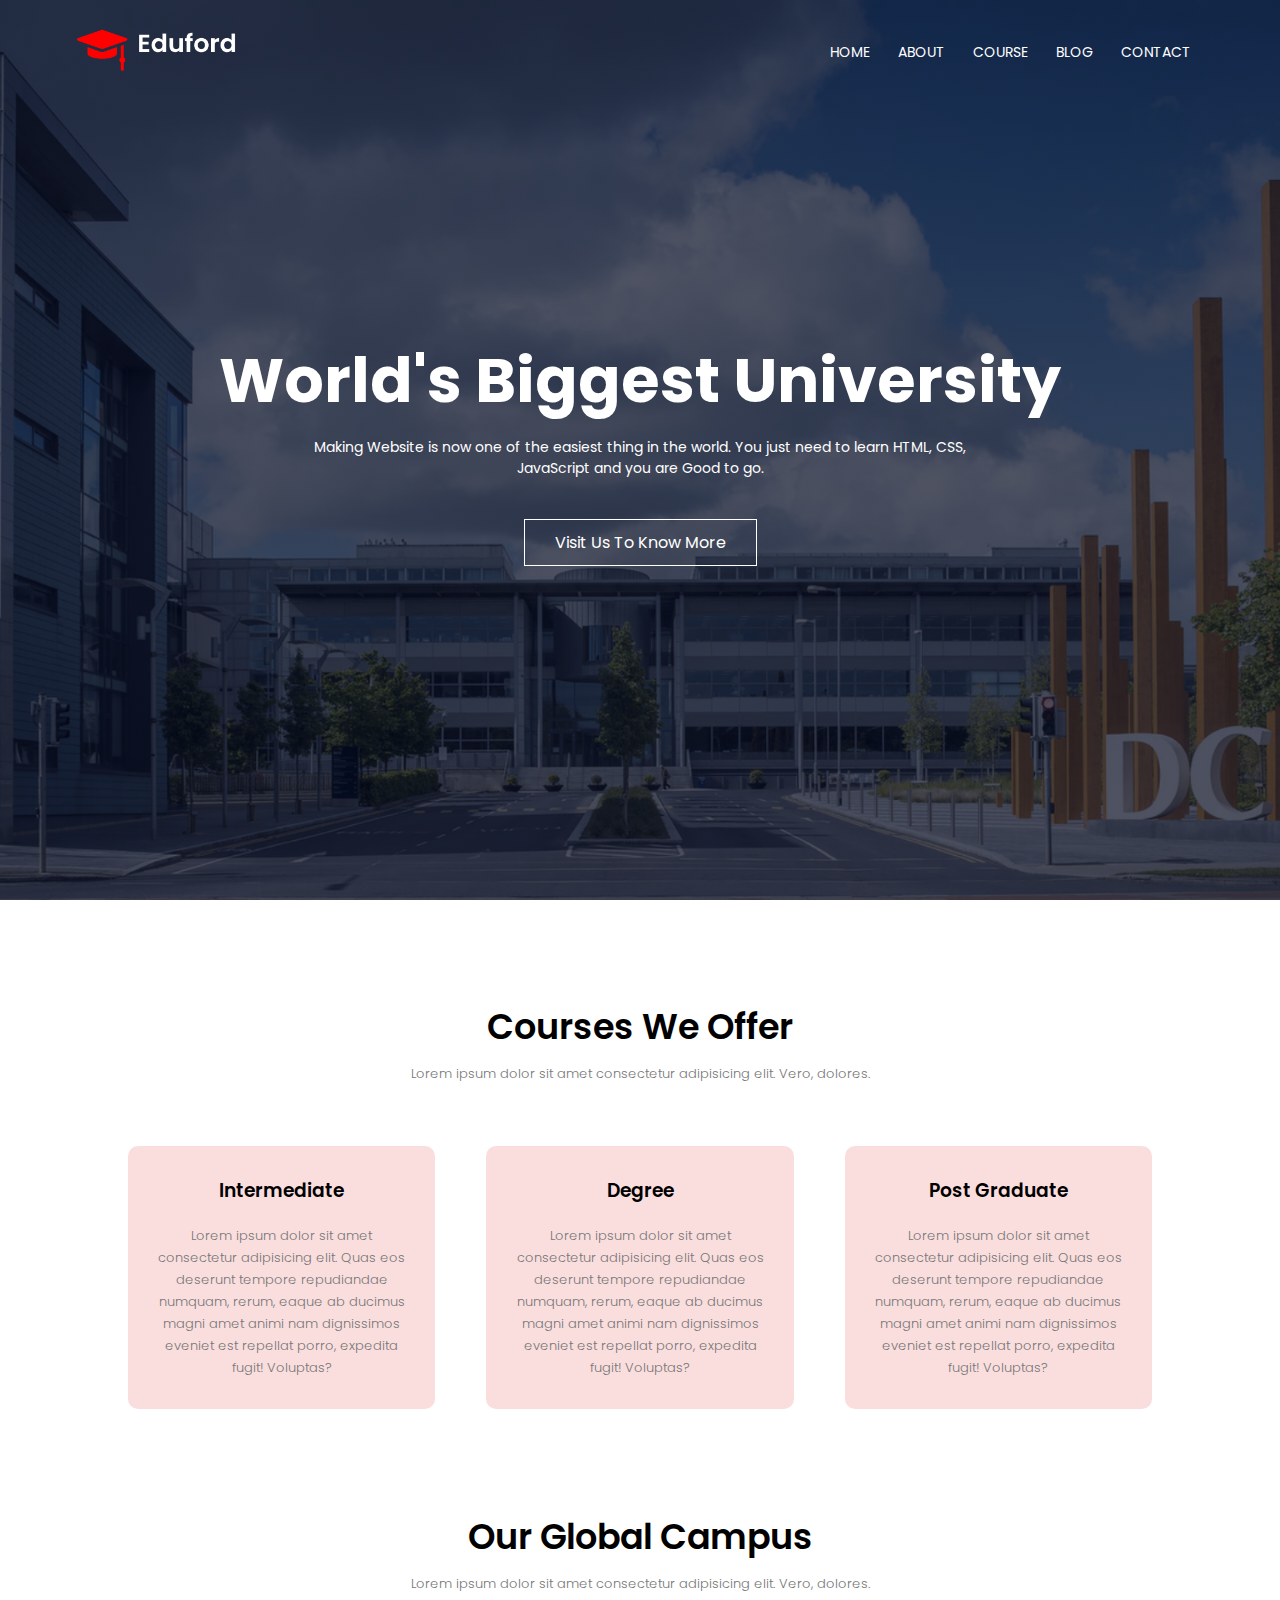
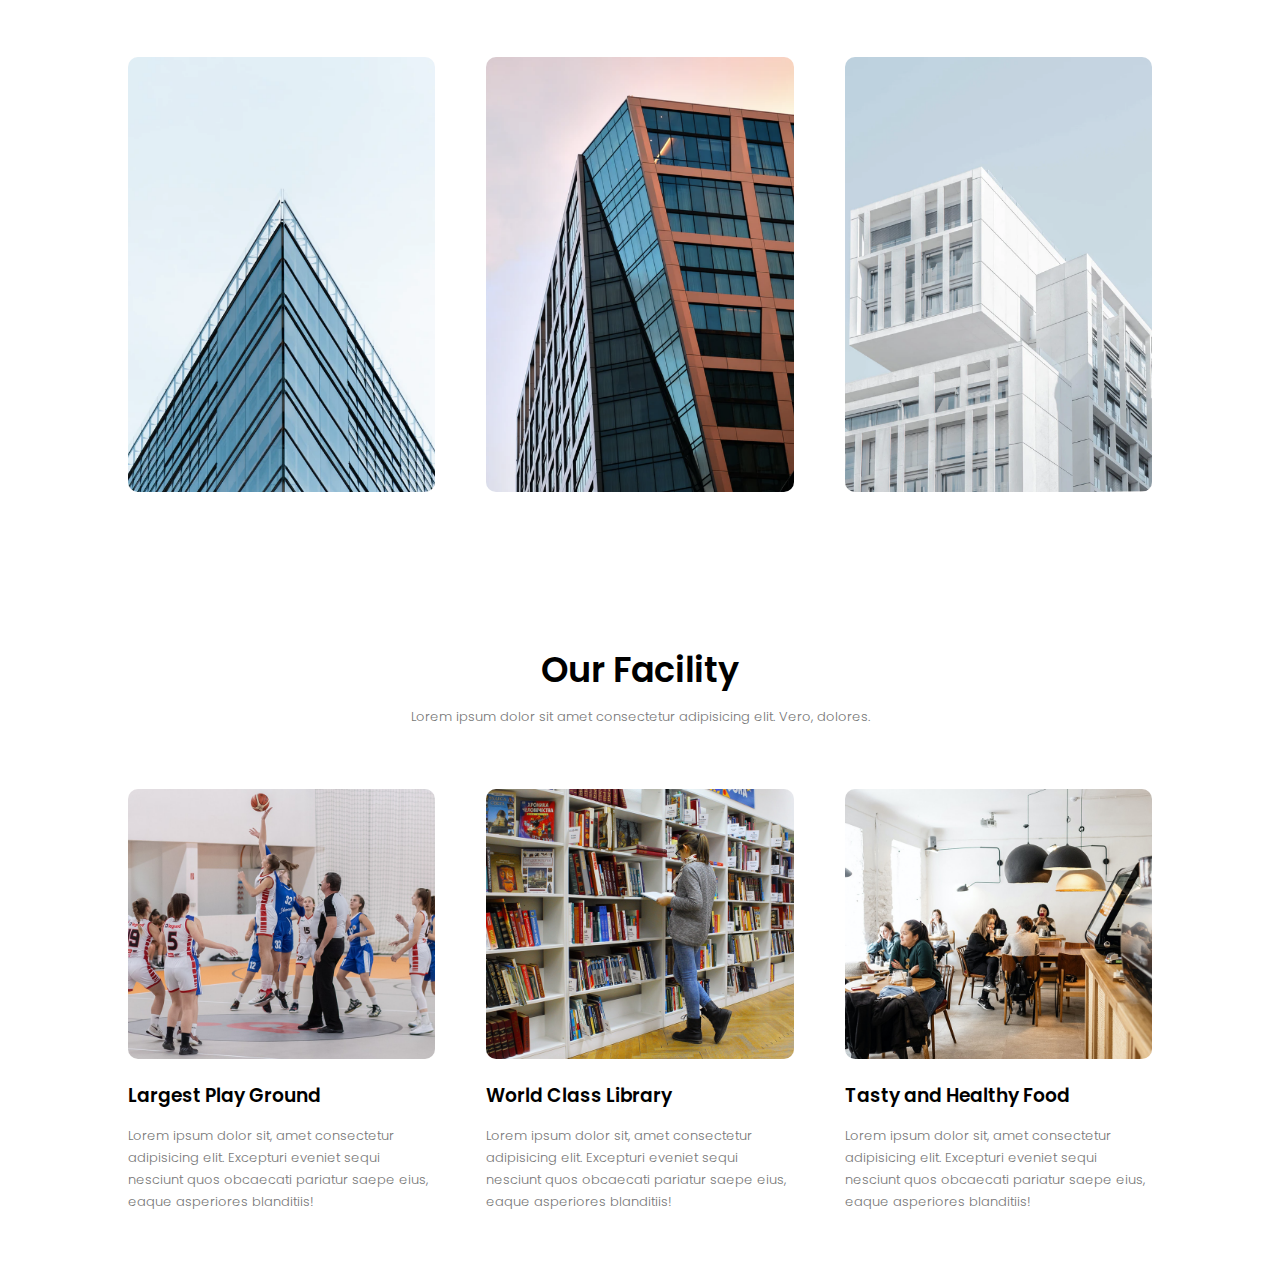
==== index.html @ aa2df1f3 "uni" ====
<!DOCTYPE html>
<html lang="en">

<head>
    <meta charset="UTF-8">
    <meta http-equiv="X-UA-Compatible" content="IE=edge">
    <meta name="viewport" content="width=device-width, initial-scale=1.0">
    <link rel="stylesheet" href="stylee.css">
    <link rel="preconnect" href="https://fonts.gstatic.com">
    <link href="https://fonts.googleapis.com/css2?family=Poppins:wght@100;300;400;600;700&display=swap"
        rel="stylesheet">
    <link rel="stylesheet" href="https://stackpath.bootstrapcdn.com/font-awesome/4.7.0/css/font-awesome.min.css">
    <title>University Website</title>
</head>

<body>
    <section class="header">
        <nav>
            <a href="index.html"><img src="img/logo.png"></a>
            <div class="nav-links" id="navLinks">
                <i class="fa fa-times" onclick="hideMenu()"></i>
                <ul>
                    <li><a href="">HOME</a></li>
                    <li><a href="">ABOUT</a></li>
                    <li><a href="">COURSE</a></li>
                    <li><a href="">BLOG</a></li>
                    <li><a href="">CONTACT</a></li>
                </ul>
            </div>
            <i class="fa fa-bars" onclick="showMenu()"></i>
        </nav>
        <div class="text-box">
            <h1>World's Biggest University</h1>
            <p>Making Website is now one of the easiest thing in the world. You just need to learn HTML, CSS, <br>
                JavaScript and you are Good to go.</p>
            <a href="" class="hero-btn">Visit Us To Know More</a>
        </div>
    </section>



    <!-- ---------------Courses------------- -->
    <section class="course">
        <h1>Courses We Offer</h1>
        <p>Lorem ipsum dolor sit amet consectetur adipisicing elit. Vero, dolores.</p>

        <div class="row">
            <div class="course-col">
                <h3>Intermediate</h3>
                <p>Lorem ipsum dolor sit amet consectetur adipisicing elit. Quas eos deserunt tempore repudiandae
                    numquam, rerum, eaque ab ducimus magni amet animi nam dignissimos eveniet est repellat porro,
                    expedita fugit! Voluptas?</p>
            </div>
            <div class="course-col">
                <h3>Degree</h3>
                <p>Lorem ipsum dolor sit amet consectetur adipisicing elit. Quas eos deserunt tempore repudiandae
                    numquam, rerum, eaque ab ducimus magni amet animi nam dignissimos eveniet est repellat porro,
                    expedita fugit! Voluptas?</p>
            </div>
            <div class="course-col">
                <h3>Post Graduate</h3>
                <p>Lorem ipsum dolor sit amet consectetur adipisicing elit. Quas eos deserunt tempore repudiandae
                    numquam, rerum, eaque ab ducimus magni amet animi nam dignissimos eveniet est repellat porro,
                    expedita fugit! Voluptas?</p>
            </div>
        </div>
    </section>




    <!-- ----------Campus-------- -->
    <section class="campus">
        <h1>Our Global Campus</h1>
        <p>Lorem ipsum dolor sit amet consectetur adipisicing elit. Vero, dolores.</p>

        <div class="row">
            <div class="campus-col">
                <img src="img/london.png">
                <div class="layer">
                    <h3>LONDON</h3>
                </div>
            </div>
            <div class="campus-col">
                <img src="img/newyork.png">
                <div class="layer">
                    <h3>NEW YORK</h3>
                </div>
            </div>
            <div class="campus-col">
                <img src="img/washington.png">
                <div class="layer">
                    <h3>WASHINGTON</h3>
                </div>
            </div>
        </div>
    </section>



    <!-- -----------Facilities--------- -->
    <section class="facility">
        <h1>Our Facility</h1>
        <p>Lorem ipsum dolor sit amet consectetur adipisicing elit. Vero, dolores.</p>

        <div class="row">
            <div class="facility-col">
                <img src="img/basketball.png">
                <h3>Largest Play Ground</h3>
                <p>Lorem ipsum dolor sit, amet consectetur adipisicing elit. Excepturi eveniet sequi nesciunt quos
                    obcaecati pariatur saepe eius, eaque asperiores blanditiis!</p>
            </div>
            <div class="facility-col">
                <img src="img/library.png">
                <h3>World Class Library</h3>
                <p>Lorem ipsum dolor sit, amet consectetur adipisicing elit. Excepturi eveniet sequi nesciunt quos
                    obcaecati pariatur saepe eius, eaque asperiores blanditiis!</p>
            </div>
            <div class="facility-col">
                <img src="img/cafeteria.png">
                <h3>Tasty and Healthy Food</h3>
                <p>Lorem ipsum dolor sit, amet consectetur adipisicing elit. Excepturi eveniet sequi nesciunt quos
                    obcaecati pariatur saepe eius, eaque asperiores blanditiis!</p>
            </div>
        </div>
    </section>


    <!-- -----------------JavaScript for toggle menu---------------- -->
    <script>
        var navLinks = document.getElementById("navLinks")
        function showMenu() {
            navLinks.style.right = "0"
        }
        function hideMenu() {
            navLinks.style.right = "-200px"
        }
    </script>

</body>

</html>
---- stylee.css ----
*{
    padding: 0;
    margin: 0;
    font-family: 'Poppins', sans-serif;
}
.header{
    width: 100%;
    min-height: 100vh;
    background-image: linear-gradient(rgba(4,9,30,0.7),rgba(4,9,30,0.7)),url('img/banner.png');
    background-position: center;
    background-size: cover;
    position: relative;
}
nav{
    display: flex;
    padding: 2% 6%;
    justify-content: space-between;
    align-items: center;
}
nav img{
    width: 160px;
}
.nav-links{
    flex: 1;
    text-align: right;
}
.nav-links ul li{
    list-style: none;
    display: inline-block;
    padding: 8px 12px;
    position: relative;
}
.nav-links ul li a{
    color: white;
    text-decoration: none;
    font-size: 14px;
}
.nav-links ul li::after{
    content: '';
    width: 0;
    height: 2px;
    background: red;
    display: block;
    margin: auto;
    transition: 0.5s;
}
.nav-links ul li:hover::after{
    width: 100%;
}
.text-box{
    width: 90%;
    color:white;
    position: absolute;
    top: 50%;
    left: 50%;
    transform: translate(-50%,-50%);
    text-align: center;
}
.text-box h1{
    font-size: 62px;
}
.text-box p{
    margin: 10px 0 40px;
    font-size: 14px;
    color: white;
}
.hero-btn{
    display: inline-block;
    color: white;
    text-decoration: none;
    border: 1px solid white;
    background: transparent;
    padding: 10px 30px;
    position: relative;
    cursor: pointer;
}
.hero-btn:hover{
    border:  1px solid red;
    background-color: red;
    transition: 0.5s;
}
nav .fa{
    display: none;
}

@media(max-width:700px){
    .text-box h1{
        font-size: 20px;
    }
    .nav-links ul li{
        display: block
    }
    .nav-links{
        position: absolute;
        background:red;
        height: 100vh;
        width: 200px;
        top: 0;
        right: -200px;
        text-align: left;
        z-index: 2;
        transition: 1s;
    }
    nav .fa{
        display: block;
        color: white;
        margin: 10px;
        font-size: 22px;
        cursor: pointer;
    }
    .nav-links ul{
        padding: 25px;
    }
}



/* ---------Courses-------- */
.course{
    width: 80%;
    margin: auto;
    text-align: center;
    padding-top: 100px;
}
.course h1{
    font-size: 35px;
    font-weight: 600;
}
.course p{
    color: #777;
    font-size: 13px;
    font-weight: 300;
    line-height: 22px;
    padding:10px;
}
.row{
    margin-top: 5%;
    display: flex;
    justify-content: space-between;
}
.course-col{
    flex-basis: 30%;
    background: rgb(250, 222, 222);
    border-radius: 10px;
    margin-bottom: 5%;
    padding: 20px 12px;
    box-sizing: border-box;
    transition: 0.5s;
}
h3{
    text-align: center;
    font-weight: 600;
    margin:10px 0;
}
.course-col:hover{
    box-shadow: 0 0 20px 0 rgba(0,0,0,0.5);
}
@media(max-width:700px){
    .row{
        flex-direction: column;
    }
}



/* ----------Campus------- */
.campus{
    width: 80%;
    text-align: center;
    margin: auto;
    padding-top: 50px;
}
.campus h1{
    font-size: 35px;
    font-weight: 600;
}
.campus p{
    color: #777;
    font-size: 13px;
    font-weight: 300;
    line-height: 22px;
    padding:10px;
}
.campus-col{
    flex-basis: 30%;
    border-radius: 10px;
    margin-bottom: 5%;
    position: relative;
    overflow: hidden;
}
.campus-col img{
    width: 100%;
    display: block;
}
.layer{
    background: transparent;
    height: 100%;
    width: 100%; 
    top:0;
    left: 0;
    position: absolute;
    transition: 0.5s;
}
.layer:hover{
    background: rgba(250, 143, 143, 0.7);
}
.layer h3{
    width: 100%;
    font-weight: 500;
    color: white;
    font-size: 25px;
    bottom: 0;
    left: 0;
    transition: translateX(-50%);
    position: absolute;
    opacity: 0;
    transition: 0.5s;
}
.layer:hover h3{
    bottom: 49%;
    opacity: 1;
}

/* ----------Facility---------- */
.facility{
    width: 80%;
    margin:auto;
    text-align: center;
    padding-top: 100px;
}
.facility h1{
    font-size: 35px;
    font-weight: 600;
}
.facility p{
    color: #777;
    font-size: 13px;
    font-weight: 300;
    line-height: 22px;
    padding:10px;
}
.facility-col{
    flex-basis: 30%;
    border-radius: 10px;
    margin-bottom: 5%;
    text-align: left;
}
.facility img{
    width: 100%;
    border-radius: 10px;
}
.facility-col h3{
    margin-top: 15px;
    margin-bottom: 15px;
    text-align: left;
}
.facility-col p{
    padding: 0;
}
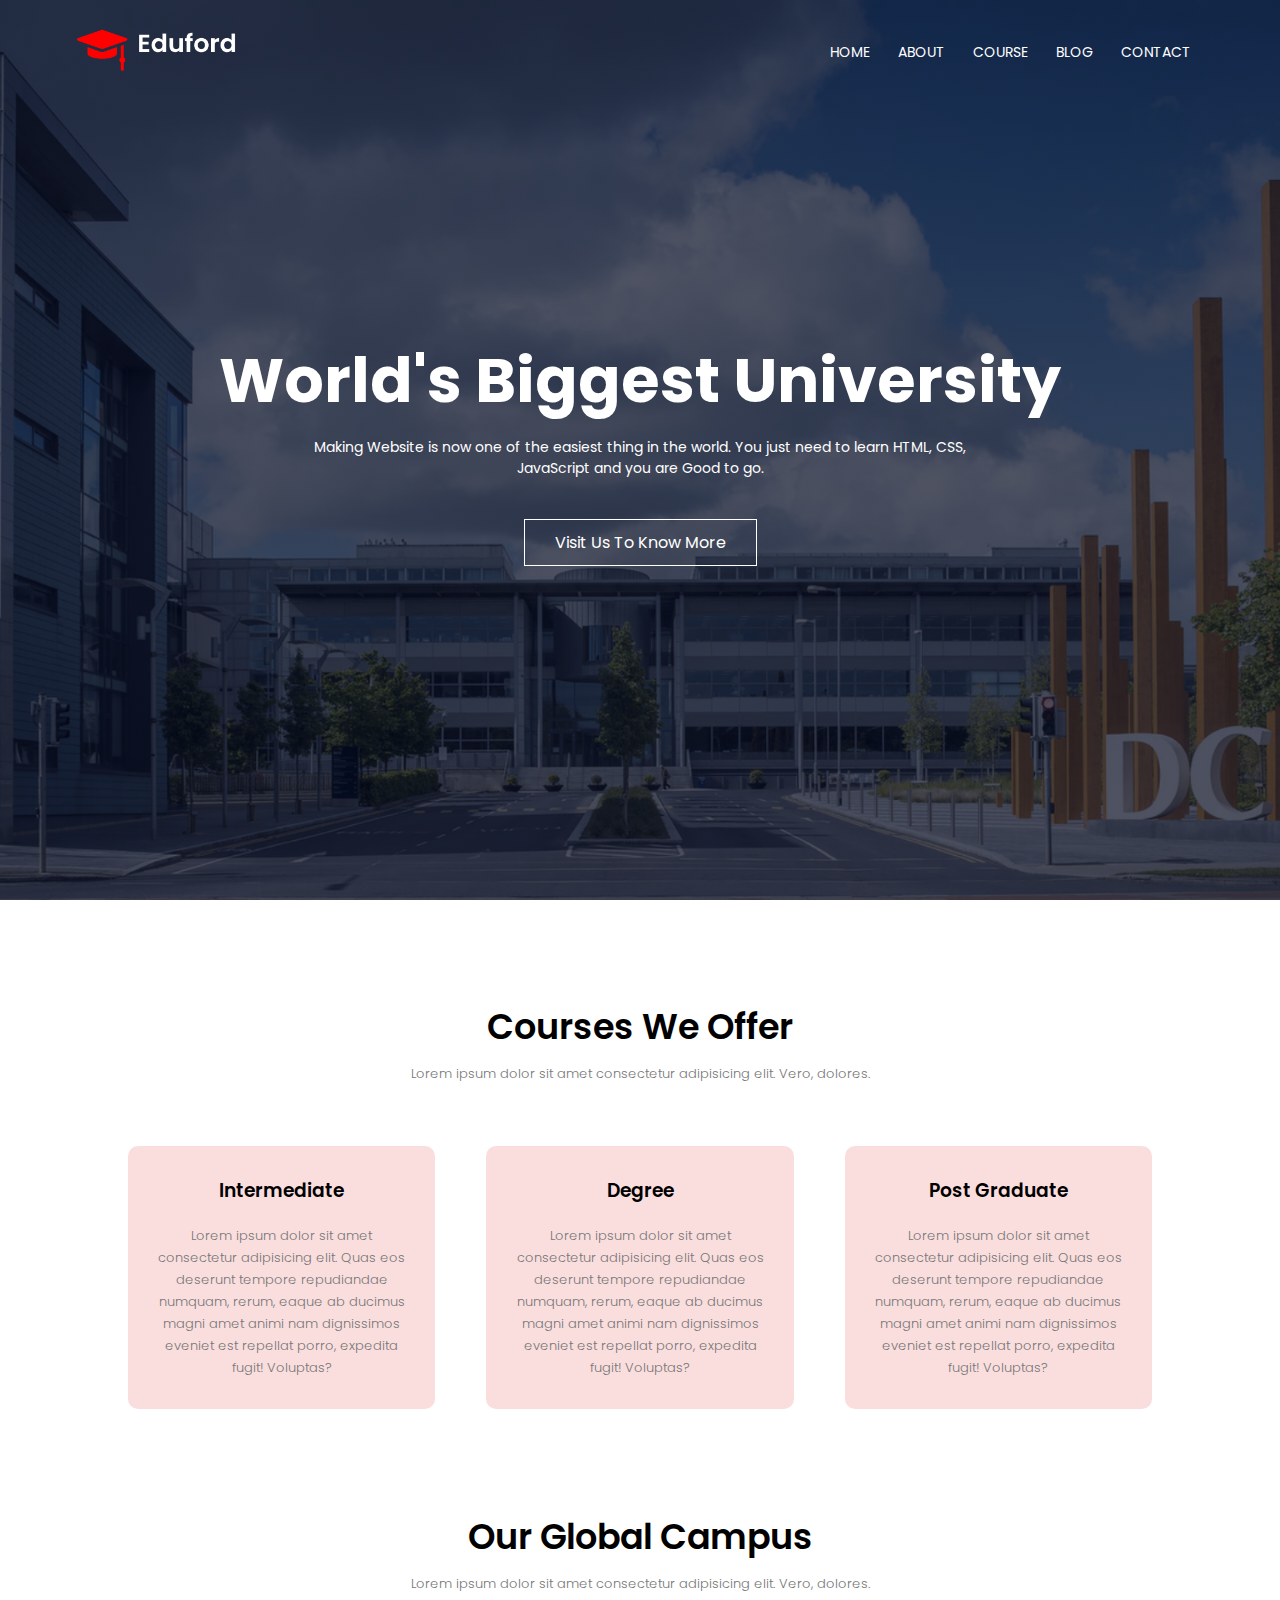
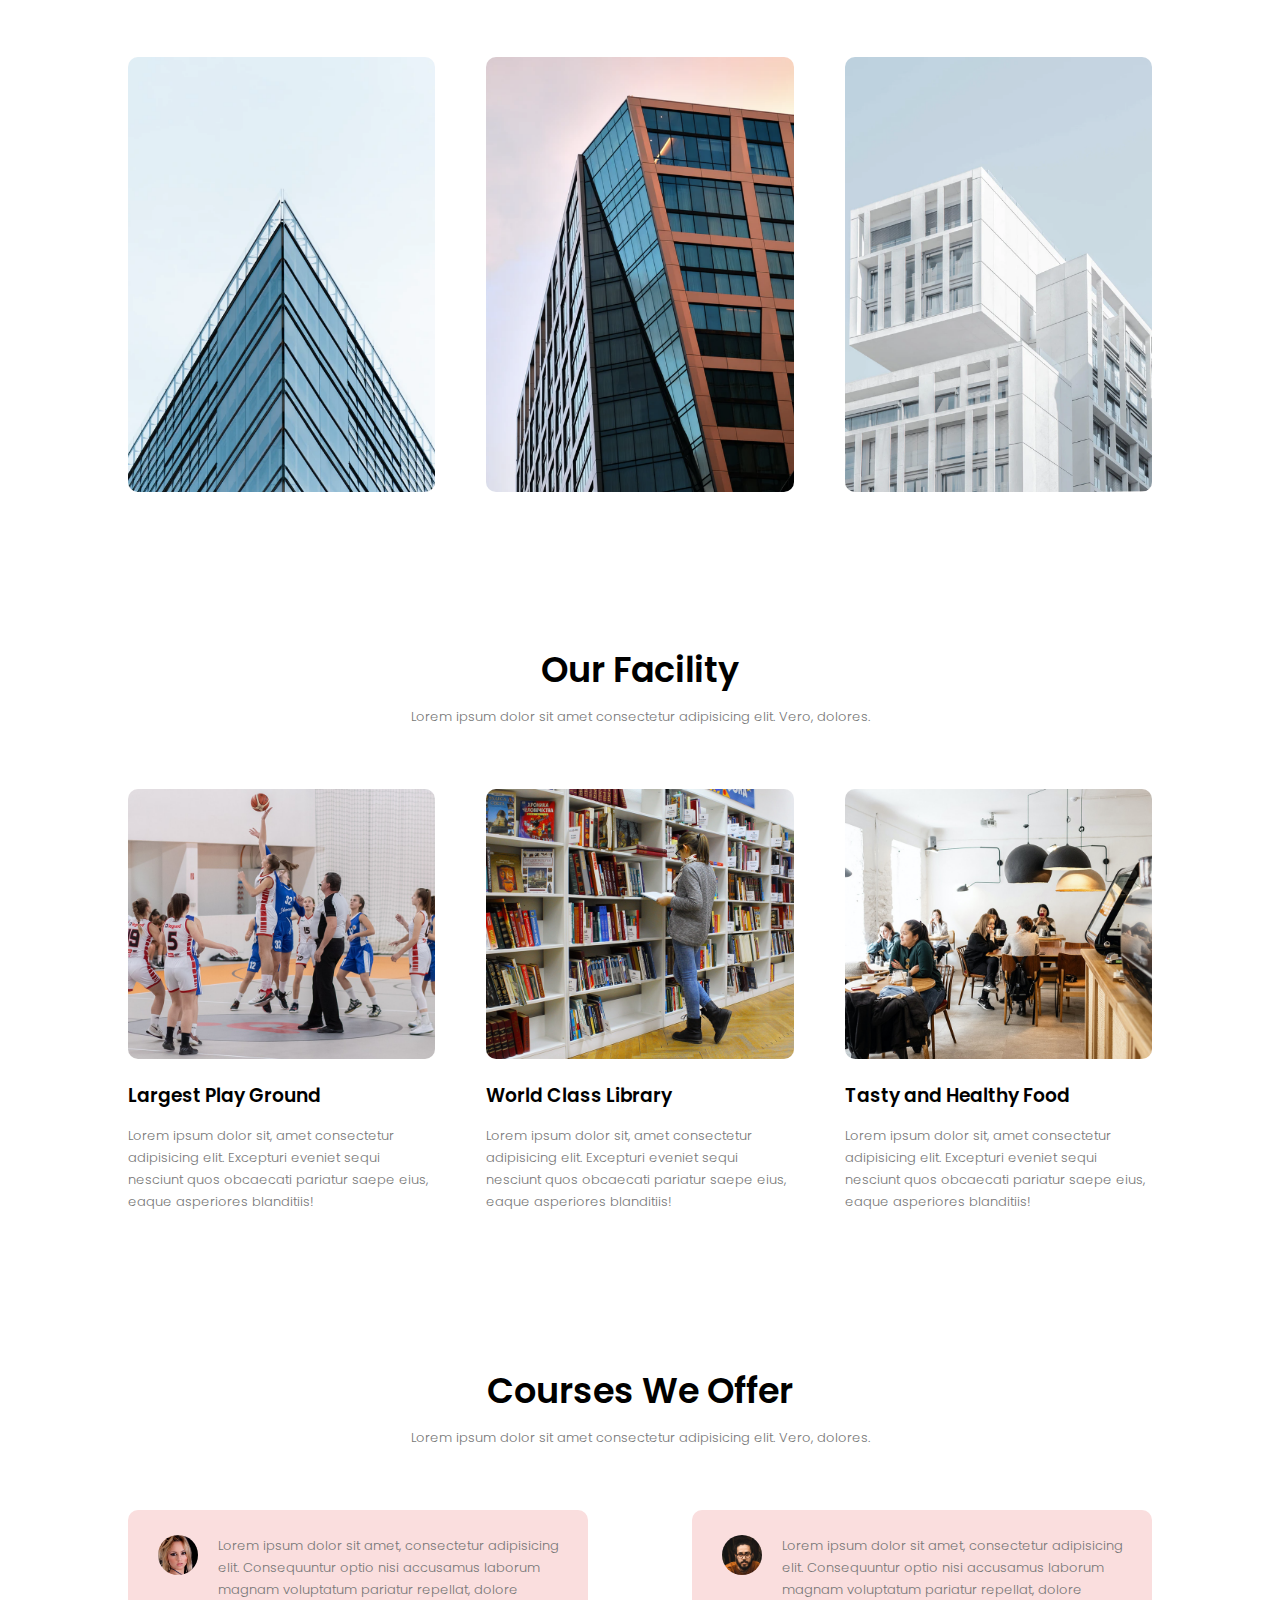
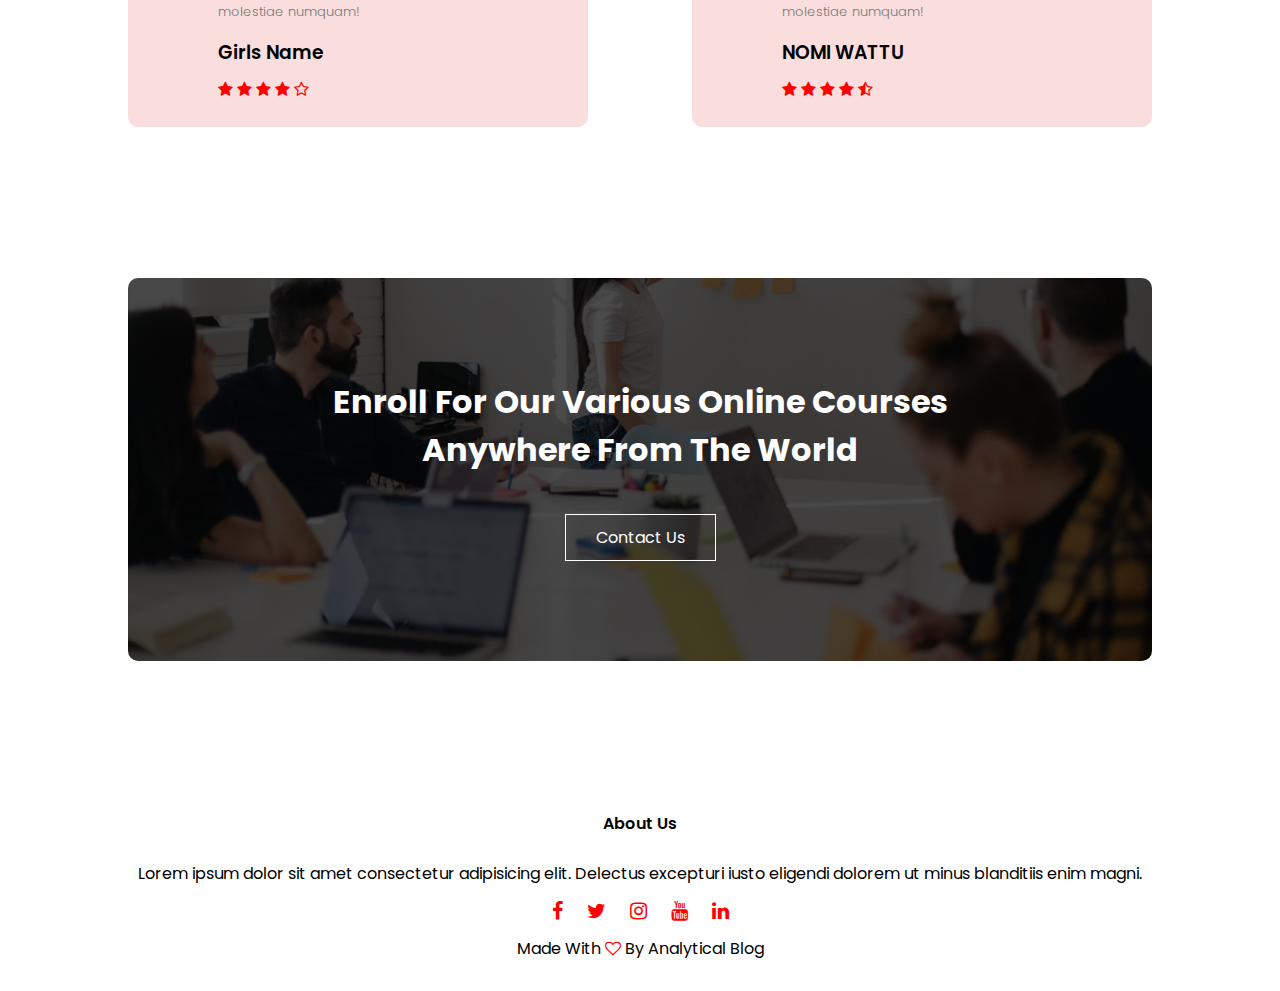
==== commit d0945856: "uni" ====
--- a/index.html
+++ b/index.html
@@ -126,6 +126,64 @@
     </section>
 
 
+
+    <!-- -----------------Testimonials------------------------ -->
+    <section class="testimonial">
+        <h1>Courses We Offer</h1>
+        <p>Lorem ipsum dolor sit amet consectetur adipisicing elit. Vero, dolores.</p>
+        <div class="row">
+            <div class="testimonial-col">
+                <img src="img/user1.jpg">
+                <div>
+                    <p>Lorem ipsum dolor sit amet, consectetur adipisicing elit. Consequuntur optio nisi accusamus laborum magnam voluptatum pariatur repellat, dolore molestiae numquam!</p>
+                    <h3>Girls Name</h3>
+                    <i class="fa fa-star"></i>
+                    <i class="fa fa-star"></i>
+                    <i class="fa fa-star"></i>
+                    <i class="fa fa-star"></i>
+                    <i class="fa fa-star-o"></i>
+                </div>
+            </div>
+            <div class="testimonial-col">
+                <img src="img/user2.jpg">
+                <div>
+                    <p>Lorem ipsum dolor sit amet, consectetur adipisicing elit. Consequuntur optio nisi accusamus laborum magnam voluptatum pariatur repellat, dolore molestiae numquam!</p>
+                    <h3>NOMI WATTU</h3>
+                    <i class="fa fa-star"></i>
+                    <i class="fa fa-star"></i>
+                    <i class="fa fa-star"></i>
+                    <i class="fa fa-star"></i>
+                    <i class="fa fa-star-half-o"></i>
+                </div>
+            </div>
+        </div>
+
+    </section>
+
+
+
+    <!-- -------------------Call to US---------------------- -->
+    <section class="cta">
+        <h1>Enroll For Our Various Online Courses <br> Anywhere From The World</h1>
+        <a href="" class="hero-btn">Contact Us</a>
+    </section>
+
+
+    <!-- -------------------footer------------------------- -->
+    <section class="footer">
+        <h4>About Us</h4>
+        <p>Lorem ipsum dolor sit amet consectetur adipisicing elit. Delectus excepturi iusto eligendi dolorem ut minus blanditiis enim magni.</p>
+        <div class="icons">
+            <i class="fa fa-facebook"></i>
+            <i class="fa fa-twitter"></i>
+            <i class="fa fa-instagram"></i>
+            <i class="fa fa-youtube"></i>
+            <i class="fa fa-linkedin"></i>
+        </div>
+        <p>Made With <i class="fa fa-heart-o"></i> By Analytical Blog </p>
+    </section>
+
+
     <!-- -----------------JavaScript for toggle menu---------------- -->
     <script>
         var navLinks = document.getElementById("navLinks")
--- a/stylee.css
+++ b/stylee.css
@@ -256,4 +256,101 @@
 }
 .facility-col p{
     padding: 0;
+}
+
+
+/* -----------------testimonial--------------------- */
+.testimonial{
+    width: 80%;
+    margin: auto;
+    text-align: center;
+    padding-top: 100px;
+}
+.testimonial h1{
+    font-size: 35px;
+    font-weight: 600;
+}
+.testimonial p{
+    color: #777;
+    font-size: 13px;
+    font-weight: 300;
+    line-height: 22px;
+    padding:10px;
+}
+.testimonial-col{
+    flex-basis: 40%;
+    border-radius: 10px;
+    margin-bottom: 5%;
+    text-align: left;
+    background: rgb(250, 222, 222);
+    cursor: pointer;
+    padding: 25px;
+    display: flex;
+}
+.testimonial-col img{
+    height: 40px;
+    margin-left: 5px;
+    margin-right: 20px;
+    border-radius: 50%;
+}
+.testimonial-col p{
+    padding: 0;
+}
+.testimonial-col h3{
+    margin-top: 15px;
+    text-align: left;
+}
+.testimonial-col .fa{
+    color: red;
+}
+@media(max-width:700px){
+    .testimonial-col img{
+        margin-left: 0px;
+        margin-right: 10px;
+    }
+}
+
+/* ----------------Call to Us---------------- */
+
+.cta{
+    margin: 100px auto;
+    width: 80%;
+    background: linear-gradient(rgba(0,0,0,0.7),rgba(0,0,0,0.7)), url('img/banner2.jpg');
+    background-position: center;
+    background-size: cover;
+    border-radius: 10px;
+    text-align: center;
+    padding: 100px 0;
+}
+.cta h1{
+    color: white;
+    margin-bottom: 40px;
+    padding: 0;
+}
+@media(max-width:700px){
+    .cta h1{
+        font-size: 21px;
+    }
+}
+
+
+/* ---------------------footer--------------------- */
+.footer{
+    width: 100%;
+    text-align: center;
+    padding: 30px 0;
+}
+.footer h4{
+    margin-top: 20px;
+    margin-bottom: 25px;
+    font-weight: 600;
+}
+.icons .fa{
+    color: red;
+    margin: 0 10px;
+    padding: 15px 0;
+    font-size: 20px;
+}
+.fa-heart-o{
+    color: red;
 }